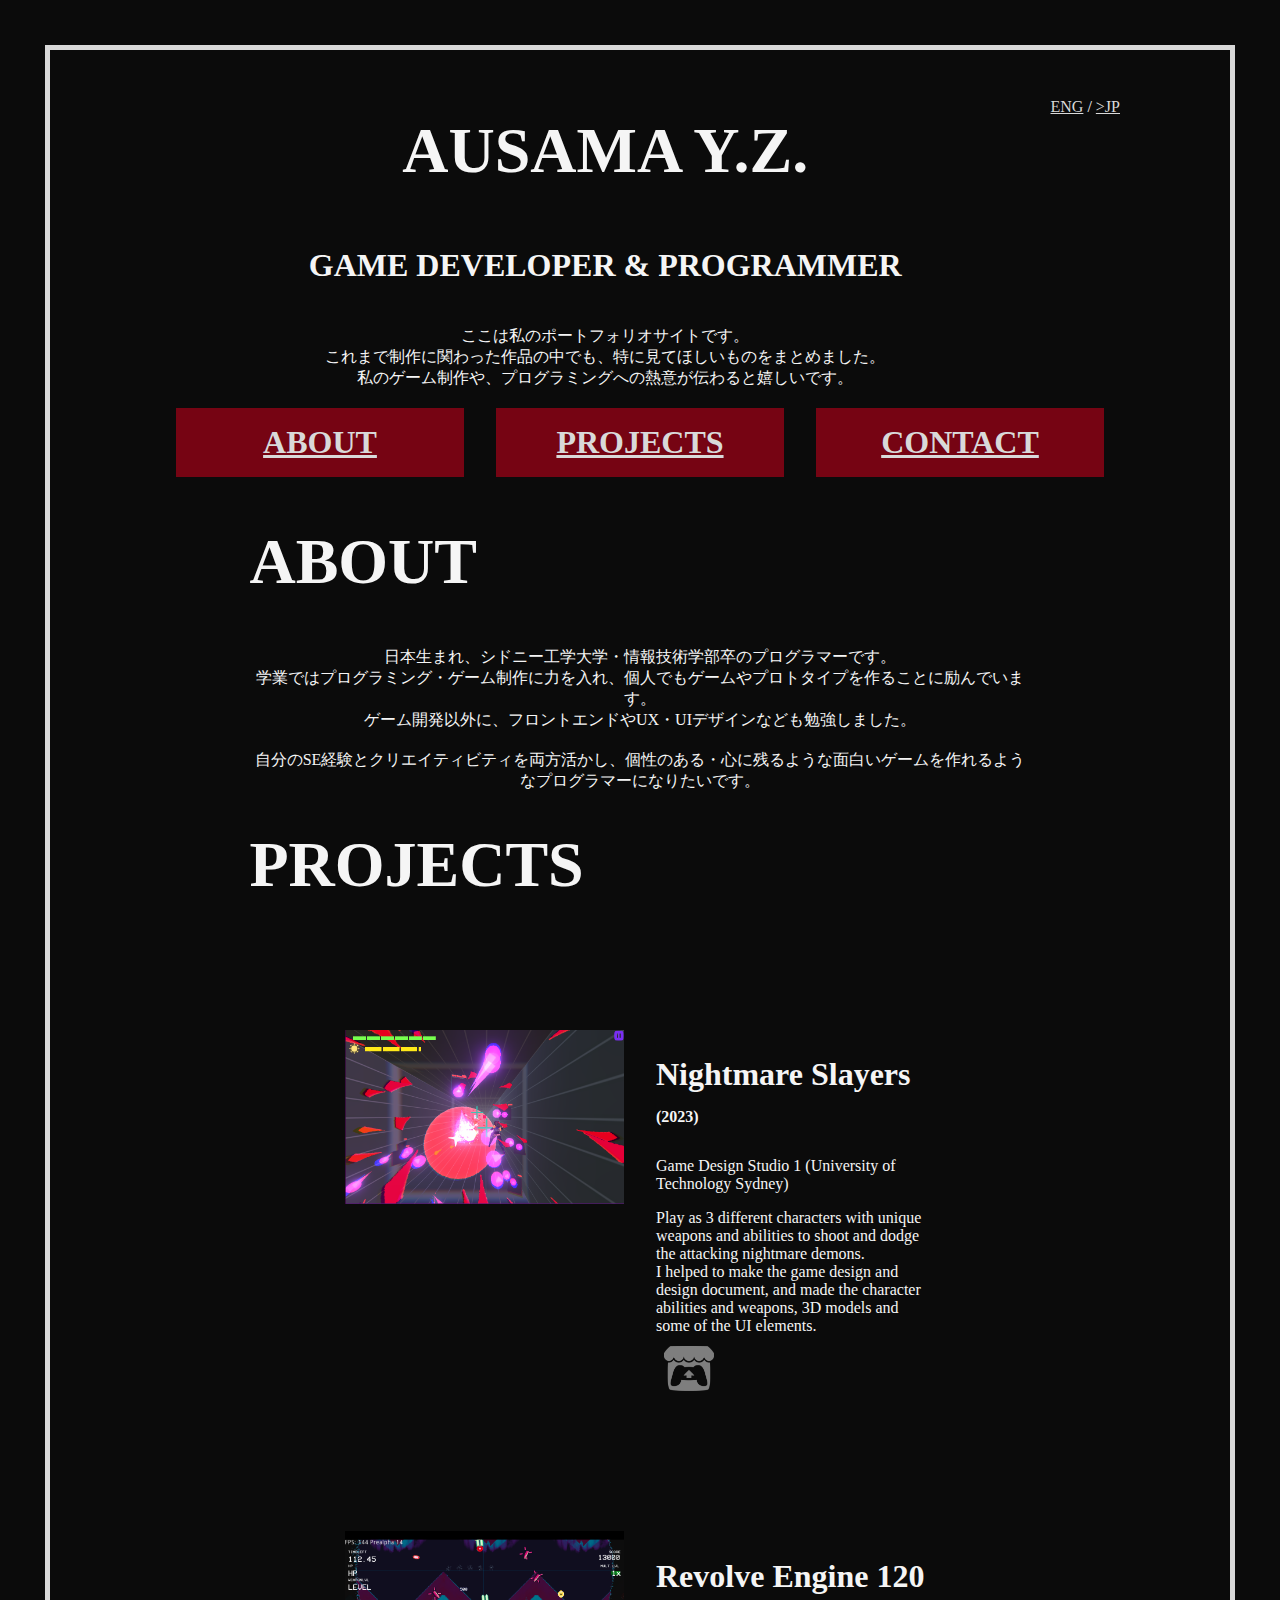
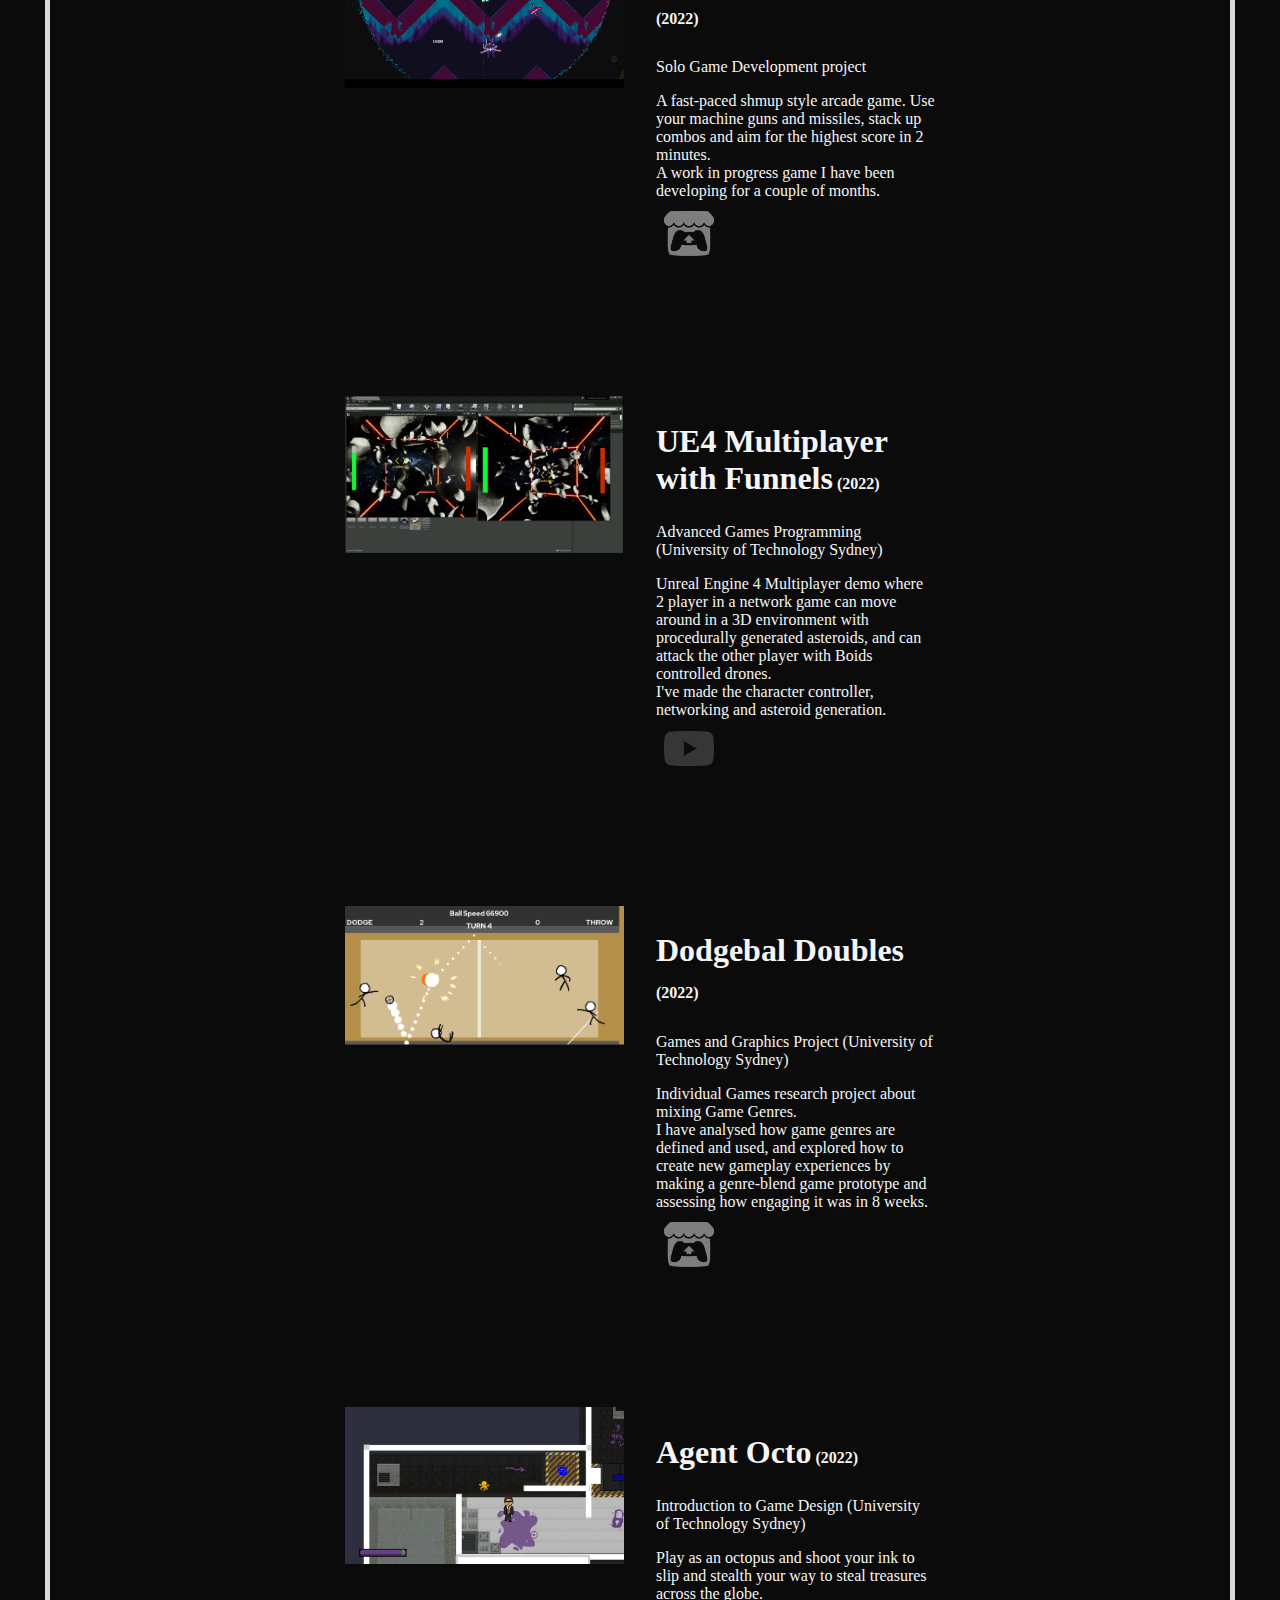
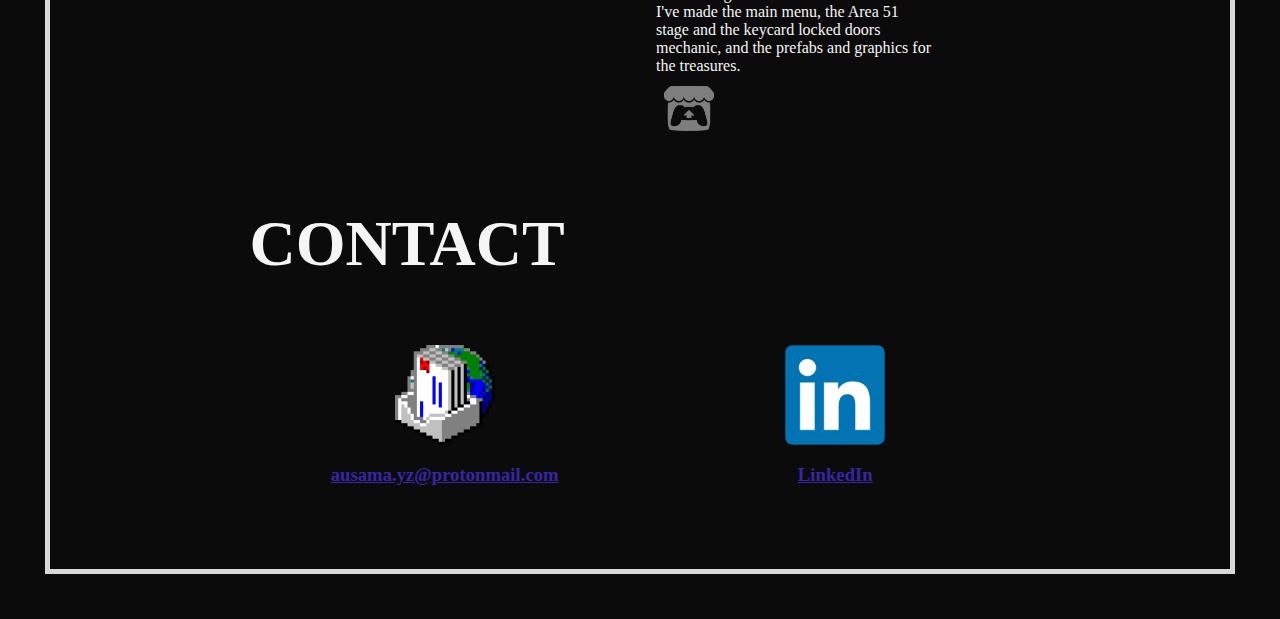
==== JP/index.html @ e1b29571 "Add files via upload" ====
<!DOCTYPE html>
<html>
	<head>
		<link rel="stylesheet" href="../css/main.css">
		<title>PORTFOLIO OF AUSAMA Y.Z.</title>
	</head>

	<body>
		<div class="main-wrapper">
			<!-- MAIN -->
			<div id="main">
				<div class="language-switch">
					<p><span><a href="../index.html">ENG</a></span> / <span><a href="../JP/index.html">>JP</a></span></p>
				</div>
				<div class="content-wrapper">
					<h1>AUSAMA Y.Z.</h1>
					<h2>GAME DEVELOPER & PROGRAMMER</h2>
					<p>ここは私のポートフォリオサイトです。<br>
						これまで制作に関わった作品の中でも、特に見てほしいものをまとめました。<br>
						私のゲーム制作や、プログラミングへの熱意が伝わると嬉しいです。
					</p>
				</div>
				<div class="wrapper-main-linkbuttons">
					<a href="#about">ABOUT</a>
					<a href="#projects">PROJECTS</a>
					<a href="#contact">CONTACT</a>
				</div>
			</div>

			<!-- ABOUT -->
			<div id="about" class="subsection-wrapper">
				<h1>ABOUT</h1>
				<div class="content-wrapper">
					<p>
						日本生まれ、シドニー工学大学・情報技術学部卒のプログラマーです。<br>
						学業ではプログラミング・ゲーム制作に力を入れ、個人でもゲームやプロトタイプを作ることに励んでいます。<br>
						ゲーム開発以外に、フロントエンドやUX・UIデザインなども勉強しました。
					</p>
					<p>
						自分のSE経験とクリエイティビティを両方活かし、個性のある・心に残るような面白いゲームを作れるようなプログラマーになりたいです。
					</p>
				</div>

				<!-- <div class="content-wrapper">
					<h2>MY SKILLS</h2>
					<div class="skills-flex">
						<div>C#</div>
						<div>Python</div>
						<div>C++</div>
						<div>JavaScript</div>
					</div>
					<div class="skills-flex">
						<div>Unity</div>
						<div>Godot</div>
						<div>Unreal Engine 4</div>
					</div>
					<div class="skills-flex">
						<div>HTML5+CSS</div>
						<div>PHP</div>
						<div>Figma</div>
						<div>Data Structures and Algorithms</div>
						<div>Blender</div>
						<div>Image and Video Editing</div>
						<div>Prototyping</div>
					</div>
				</div> -->

			</div>

			<!-- PROJECTS -->
			<div id="projects" class="subsection-wrapper">
				<h1>PROJECTS</h1>
				<div class="content-wrapper">

					<div class="project-wrapper">
						<div class="project-wrapper-image">
							<img src="../image/projects/nmslayers_pic3.png">
						</div>
						<div class="project-wrapper-description">
							<h2>Nightmare Slayers<span style="font-size:0.5em;"> (2023)</span></h2>
							<p>Game Design Studio 1 (University of Technology Sydney)</p>
							<p>
								Play as 3 different characters with unique weapons and abilities to shoot and dodge the attacking nightmare demons.<br>
								I helped to make the game design and design document, and made the character abilities and weapons, 3D models and some of the UI elements.
							</p>
							<a href="https://jkambe.itch.io/nightmare-slayers" target="_blank"><img src="../image/projects/icon-itch.png" class="project-wrapper-imagebutton"></a>
						</div>
					</div>

					<div class="project-wrapper">
						<div class="project-wrapper-image">
							<img src="../image/projects/re120_pic1.png">
						</div>
						<div class="project-wrapper-description">
							<h2>Revolve Engine 120<span style="font-size:0.5em;"> (2022)</span></h2>
							<p>Solo Game Development project</p>
							<p>
								A fast-paced shmup style arcade game. Use your machine guns and missiles, stack up combos and aim for the highest score in 2 minutes.<br>
								A work in progress game I have been developing for a couple of months.
							</p>
							<a href="https://yuzusiooo.itch.io/revolve-engine-120" target="_blank"><img src="../image/projects/icon-itch.png" class="project-wrapper-imagebutton"></a>
						</div>
					</div>

					<div class="project-wrapper">
						<div class="project-wrapper-image">
							<img src="../image/projects/ue4funnel_pic1.png">
						</div>
						<div class="project-wrapper-description">
							<h2>UE4 Multiplayer with Funnels<span style="font-size:0.5em;"> (2022)</span></h2>
							<p>Advanced Games Programming (University of Technology Sydney)</p>
							<p>
								Unreal Engine 4 Multiplayer demo where 2 player in a network game can move around in a 3D environment with procedurally generated asteroids, and can attack the other player with Boids controlled drones.<br>
								I've made the character controller, networking and asteroid generation.
							</p>
							<a href="https://youtu.be/6zTyWw7kzSU" target="_blank"><img src="../image/projects/icon-youtube.png" class="project-wrapper-imagebutton"></a>
						</div>
					</div>

					<div class="project-wrapper">
						<div class="project-wrapper-image">
							<img src="../image/projects/dodgeballdoubles_pic2.png">
						</div>
						<div class="project-wrapper-description">
							<h2>Dodgebal Doubles<span style="font-size:0.5em;"> (2022)</span></h2>
							<p>Games and Graphics Project (University of Technology Sydney)</p>
							<p>
								Individual Games research project about mixing Game Genres.<br>
								I have analysed how game genres are defined and used, and explored how to create new gameplay experiences by making a genre-blend game prototype and assessing how engaging it was in 8 weeks. 
							</p>
							<a href="https://yuzusiooo.itch.io/dodgeball-doubles" target="_blank"><img src="../image/projects/icon-itch.png" class="project-wrapper-imagebutton"></a>
						</div>
					</div>

					<div class="project-wrapper">
						<div class="project-wrapper-image">
							<img src="../image/projects/agentocto_pic1.png">
						</div>
						<div class="project-wrapper-description">
							<h2>Agent Octo<span style="font-size:0.5em;"> (2022)</span></h2>
							<p>Introduction to Game Design (University of Technology Sydney)</p>
							<p>
								Play as an octopus and shoot your ink to slip and stealth your way to steal treasures across the globe.<br>
								I've made the main menu, the Area 51 stage and the keycard locked doors mechanic, and the prefabs and graphics for the treasures.
							</p>
							<a href="https://thenightranger.itch.io/agent-octo" target="_blank"><img src="../image/projects/icon-itch.png" class="project-wrapper-imagebutton"></a>
						</div>
					</div>
				</div>
			</div>

			<!-- CONTACT -->
			<div id="contact" class="subsection-wrapper">
				<h1>CONTACT</h1>
				<div class="contact-wrapper">
					<div>
						<a href="mailto:ausama.yz@protonmail.com" class="contact-entry">
							<img src="../image/contact/icon-mail.png">
							<h3>ausama.yz@protonmail.com</h3>
						</a>
					</div>
					<div class="entry-contact">
						<a href="https://www.linkedin.com/in/ausamayoshinaka/" class="contact-entry" target="_blank">
							<img src="../image/contact/icon-linkedin.png">
							<h3>LinkedIn</h3>
						</a>
					</div>
				</div>
			</div>
		</div>
	</body>
</html>
---- css/main.css ----
html {
    scroll-behavior: smooth;
}

body {
    background-color: #0B0B0B;
    color: whitesmoke;

    margin: 5vh;
    padding: 2em;

    border: 5px solid #d9d9d9;
}

/* WRAPPERS */
.main-wrapper{
    display: grid;
    place-items: center;
}

.subsection-wrapper {
    width: 70%;
    margin: auto;
}

.content-wrapper {
    display: flex;
    flex-direction: column;
    place-items: center;
}

.content-wrapper > p{
    text-align: center;
}

.content-wrapper > {
    margin-bottom: 1em;
}

@media (max-width: 800px) {
    .subsection-wrapper {
        width: 99%;
    }
}

/* TEXT STYLE */

h1 {
    font-size: 64px;
    margin: 0.5em 0;
}

h2 {
    font-size: 32px;
}

a {
    color: #d9d9d9;
    
}

p {
    margin-bottom: 0.2em;
}

/* MAIN */

.language-switch {
    float: right;
}

.wrapper-main-linkbuttons {
    display: flex;
    flex-direction: row;
    text-align: center;
    justify-content: space-evenly;

    width: 75vw;
}

.wrapper-main-linkbuttons > a {    
    font-size: 32px;
    font-weight: bolder;

    margin: 0.5em;
    padding: 0.5em 1em;
    width: 30%;
    
    background-color: #760413;

    transition: 0.1s;
}

.wrapper-main-linkbuttons > a:hover {
    margin-top: 0;
    margin-bottom: 1em;

    background-color: #d9d9d9;
    color: #3626A7;
}

/* ABOUT */

.skills-flex {
    display: flex;
    flex-wrap: wrap;
    justify-content: center;
}

.skills-flex > div {
    margin: 0.3em;
    padding: 0.5em;
    background-color: #3626A7;
    border-radius: 5px;
}

.skills-flex > div:hover{
    margin-top: 0em;
    margin-bottom: 0.6em;
}

@media (max-width: 800px) {
    .wrapper-main-linkbuttons {
        display: flex;
        flex-direction: column;
        align-items: center;

        width: auto;
    }

    .wrapper-main-linkbuttons > a {
        font-size: 16px;
    }
}

/* PROJECTS */

.project-wrapper {
    display: flex;
    flex-direction: row;
    margin: 5em;
    margin-bottom: 1em;
    background-color: #d9d9d900;
}   

.project-wrapper:hover{
    background-color: #d9d9d92d;
}

.project-wrapper-image{
    width: 50%;
    margin: 1em;
}

.project-wrapper-image > img {
    width: 100%;
}

.project-wrapper-description {
    margin: 1em;
    width: 50%;
}

.project-wrapper-imagebutton {
    width: 50px;
    margin: 0.5em;
    filter: saturate(0);
}

.project-wrapper-imagebutton:hover{
    filter: saturate(100%);
}

@media (max-width: 900px) {
    .project-wrapper {
        flex-direction: column;
        justify-items: center;
        margin: 1em;
    }

    .project-wrapper-image {
        width: 100%;
        margin: 0em;
    }

    .project-wrapper-description {
        width: 100%;
        text-align: center;
        margin: 2em 0em;
    }
}


/* CONTACT */

.contact-wrapper {
    display: flex;
    justify-content: space-around;
}

.contact-entry {
    display: grid;
    justify-items: center;

    width: 20vw;
    padding: 2em;

    background-color: #0B0B0B;
    color: #3626A7;
}

.contact-entry:hover{
    background-color: #760413;
    color: #d9d9d9;
}

.contact-entry > img {
    width: 100px;
}

@media (max-width: 900px) {
    .contact-wrapper{
        flex-direction: column;
    }

    .contact-entry {
        width: 100%;
        padding: 0em;
    }

    .contact-entry > img {
        width: 20vw;
    }
}
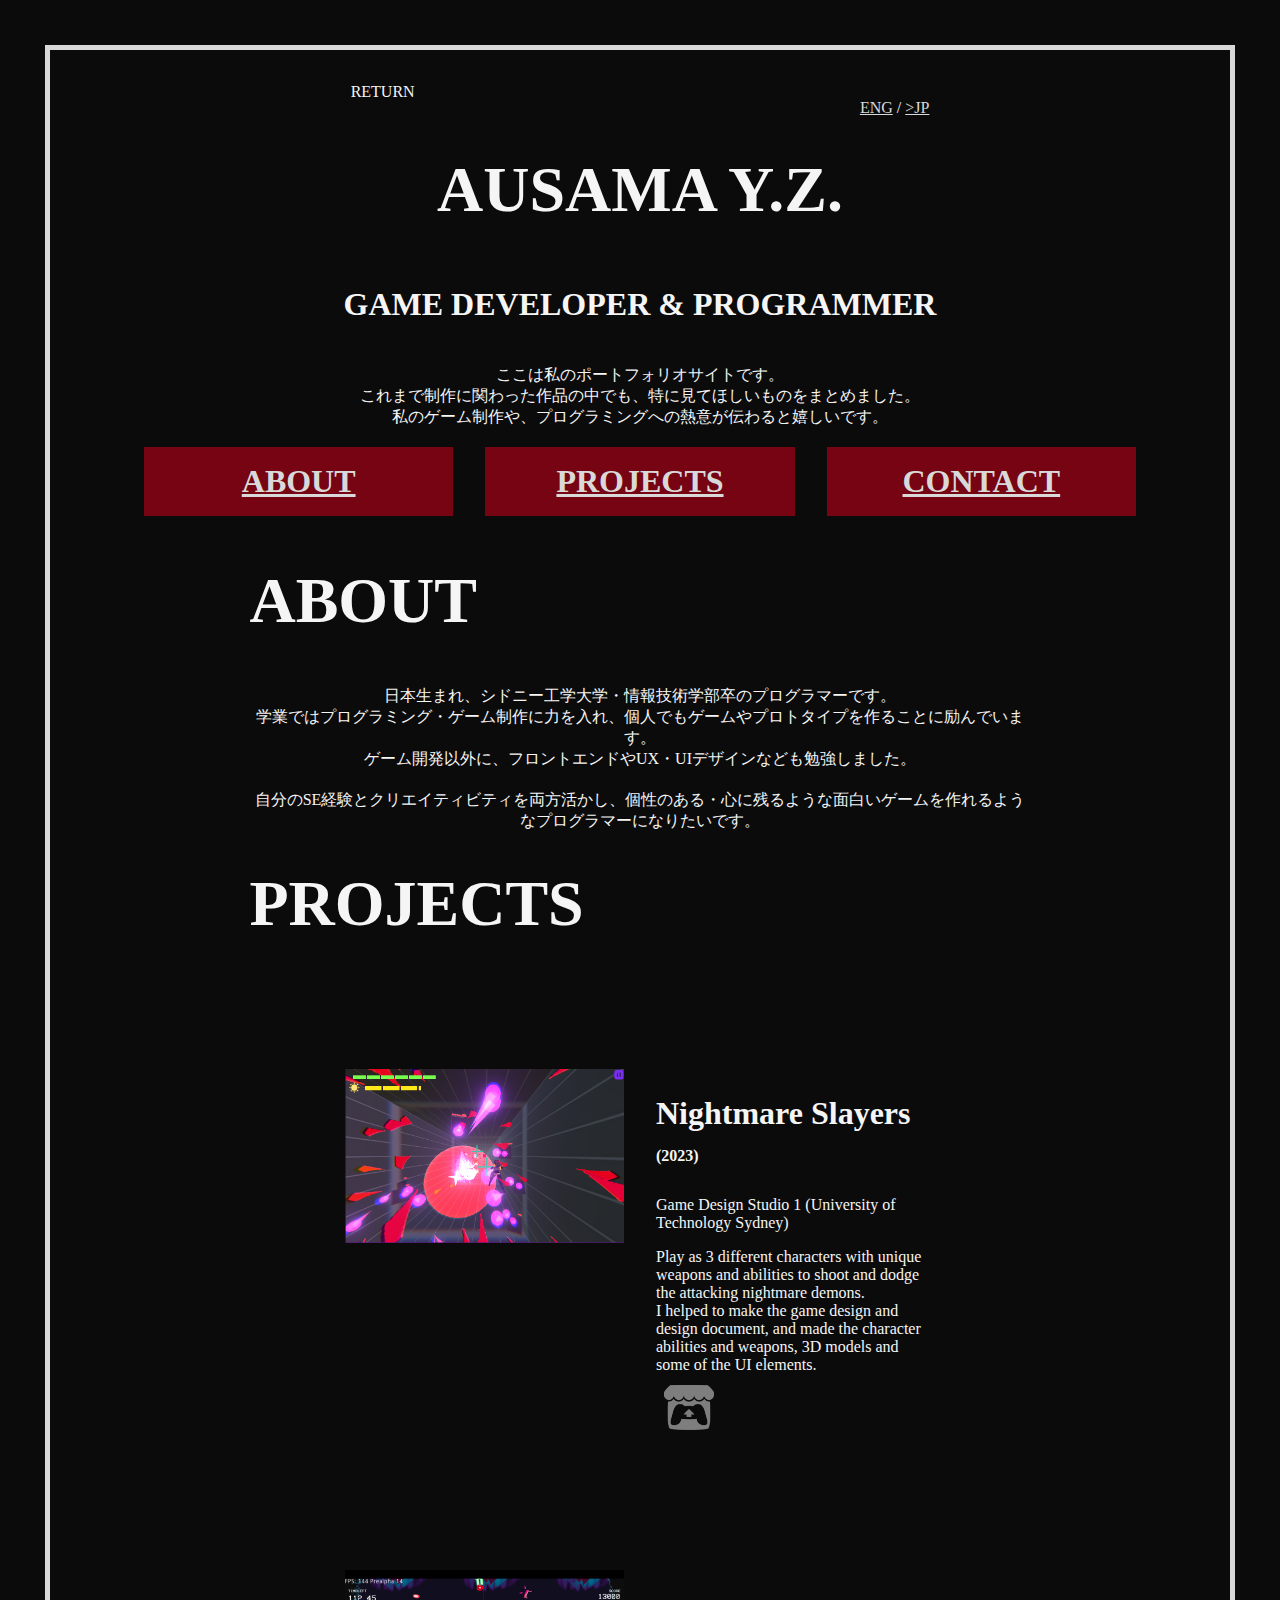
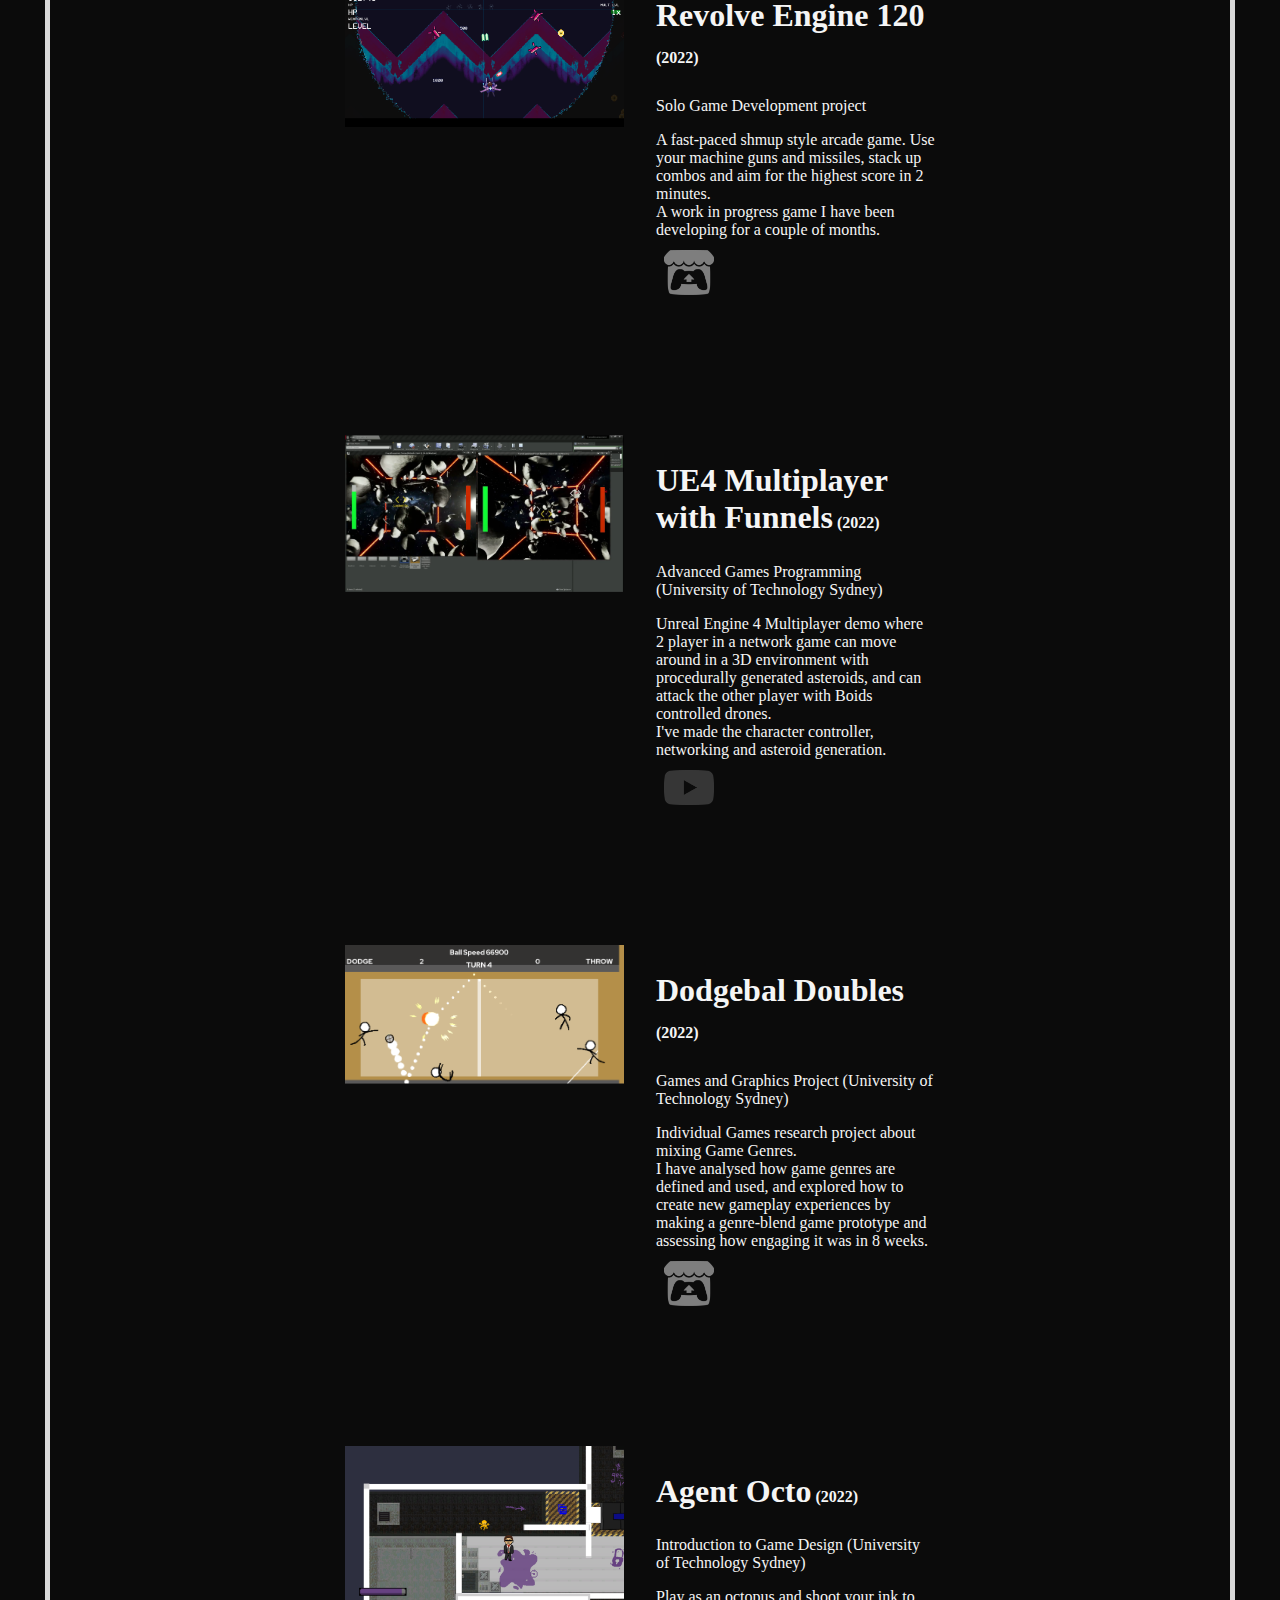
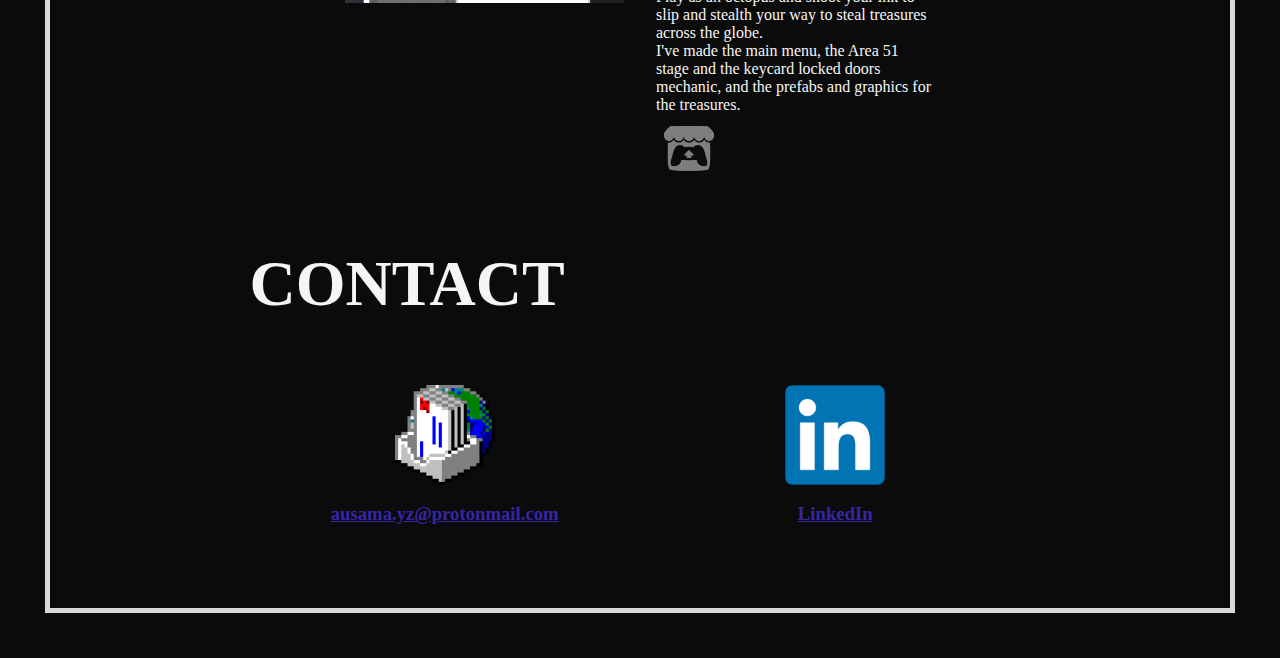
==== commit 04b2dd17: "Add files via upload" ====
--- a/JP/index.html
+++ b/JP/index.html
@@ -7,11 +7,17 @@
 
 	<body>
 		<div class="main-wrapper">
+			<!-- HEADER -->
+			<div id="header">
+				<div class="language-switch">
+					<p><span><a href="..">ENG</a></span> / <span><a href="../JP">>JP</a></span></p>
+				</div>
+                <div>RETURN</div>
+			</div>
+
+
 			<!-- MAIN -->
 			<div id="main">
-				<div class="language-switch">
-					<p><span><a href="../index.html">ENG</a></span> / <span><a href="../JP/index.html">>JP</a></span></p>
-				</div>
 				<div class="content-wrapper">
 					<h1>AUSAMA Y.Z.</h1>
 					<h2>GAME DEVELOPER & PROGRAMMER</h2>
--- a/css/main.css
+++ b/css/main.css
@@ -63,19 +63,34 @@
     margin-bottom: 0.2em;
 }
 
+/* HEADER */
+
+#header{
+    width: 80vw;
+    margin-top:1px;
+    margin-bottom: 1px;
+    display: flex;
+    flex-direction: row-reverse;
+    justify-content: space-around;
+}
+
+.language-switch {
+}
+
 /* MAIN */
 
-.language-switch {
-    float: right;
-}
+#main {
+    width: 80vw;
+    display: flex;
+    flex-direction: column;
+}
+
 
 .wrapper-main-linkbuttons {
     display: flex;
     flex-direction: row;
     text-align: center;
     justify-content: space-evenly;
-
-    width: 75vw;
 }
 
 .wrapper-main-linkbuttons > a {    
@@ -138,9 +153,12 @@
 .project-wrapper {
     display: flex;
     flex-direction: row;
+    justify-content: center;
+    align-content: center;
     margin: 5em;
     margin-bottom: 1em;
     background-color: #d9d9d900;
+    text-decoration: none;
 }   
 
 .project-wrapper:hover{
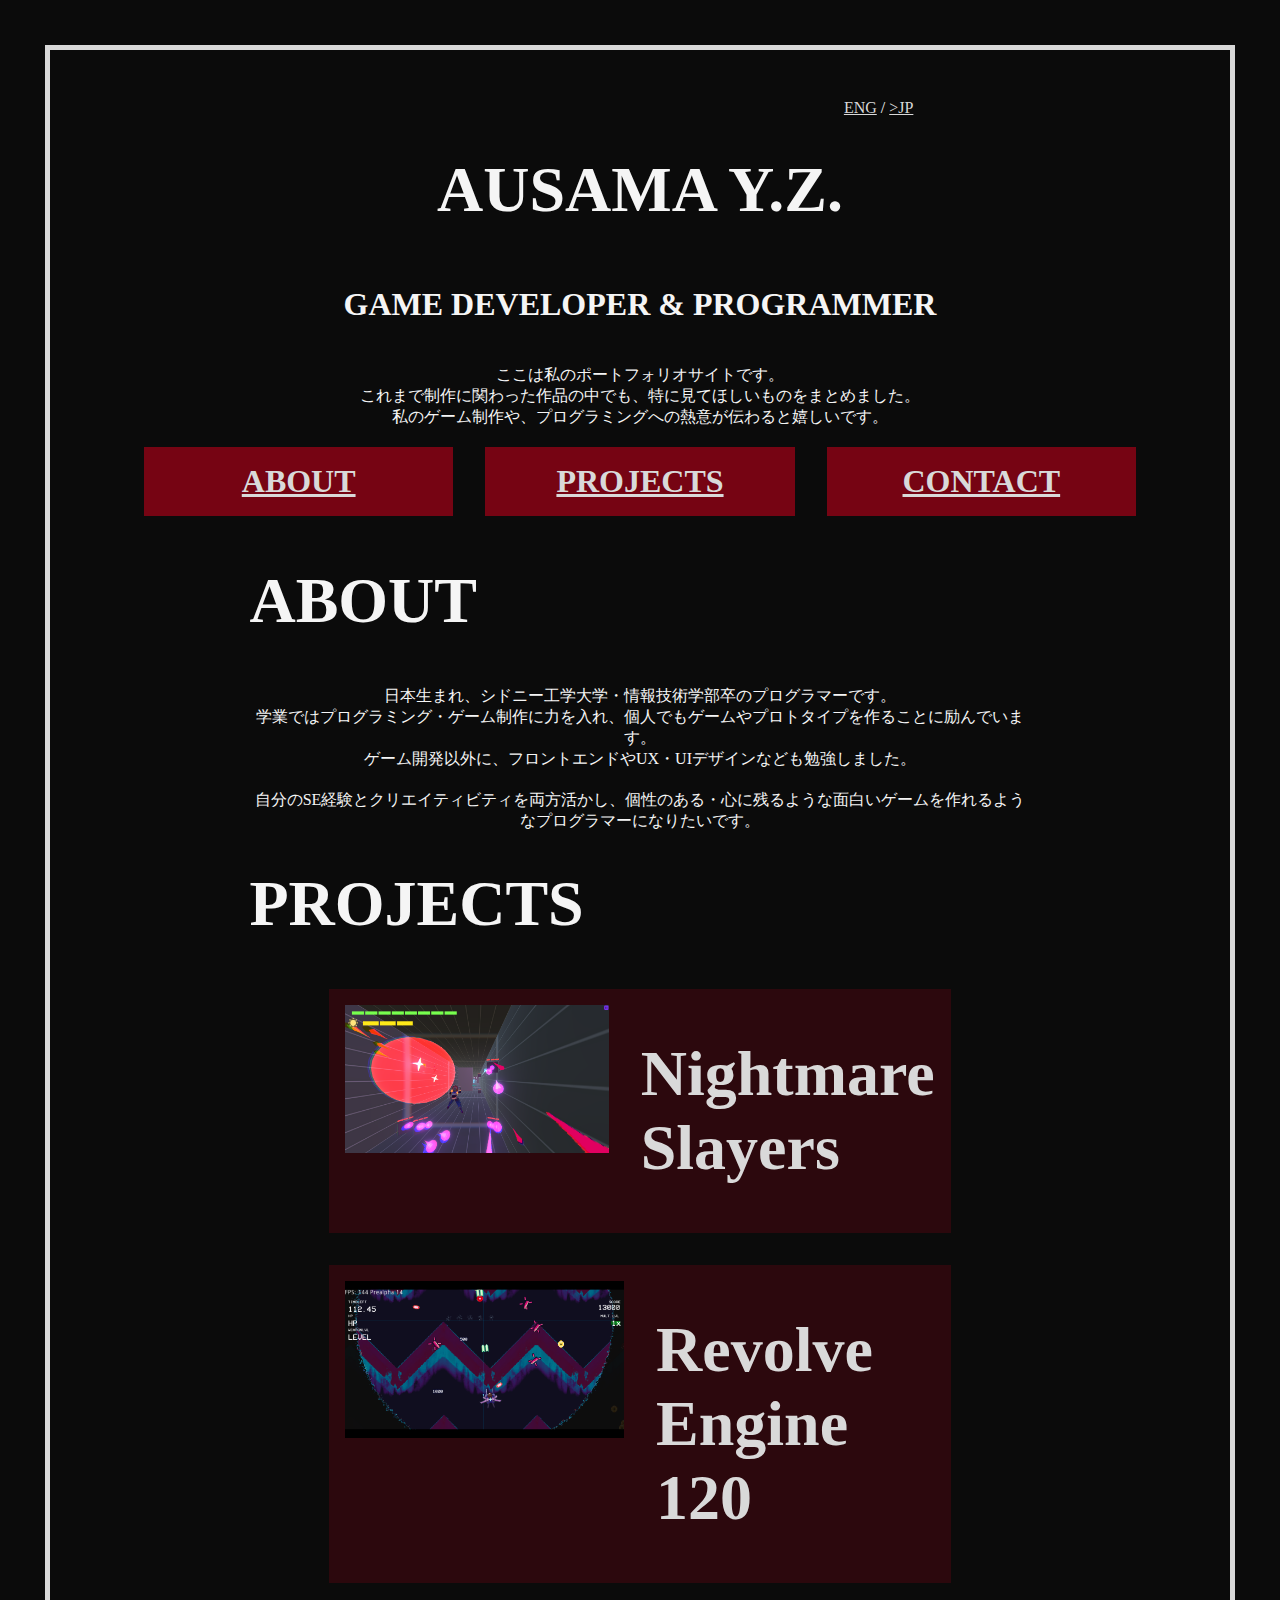
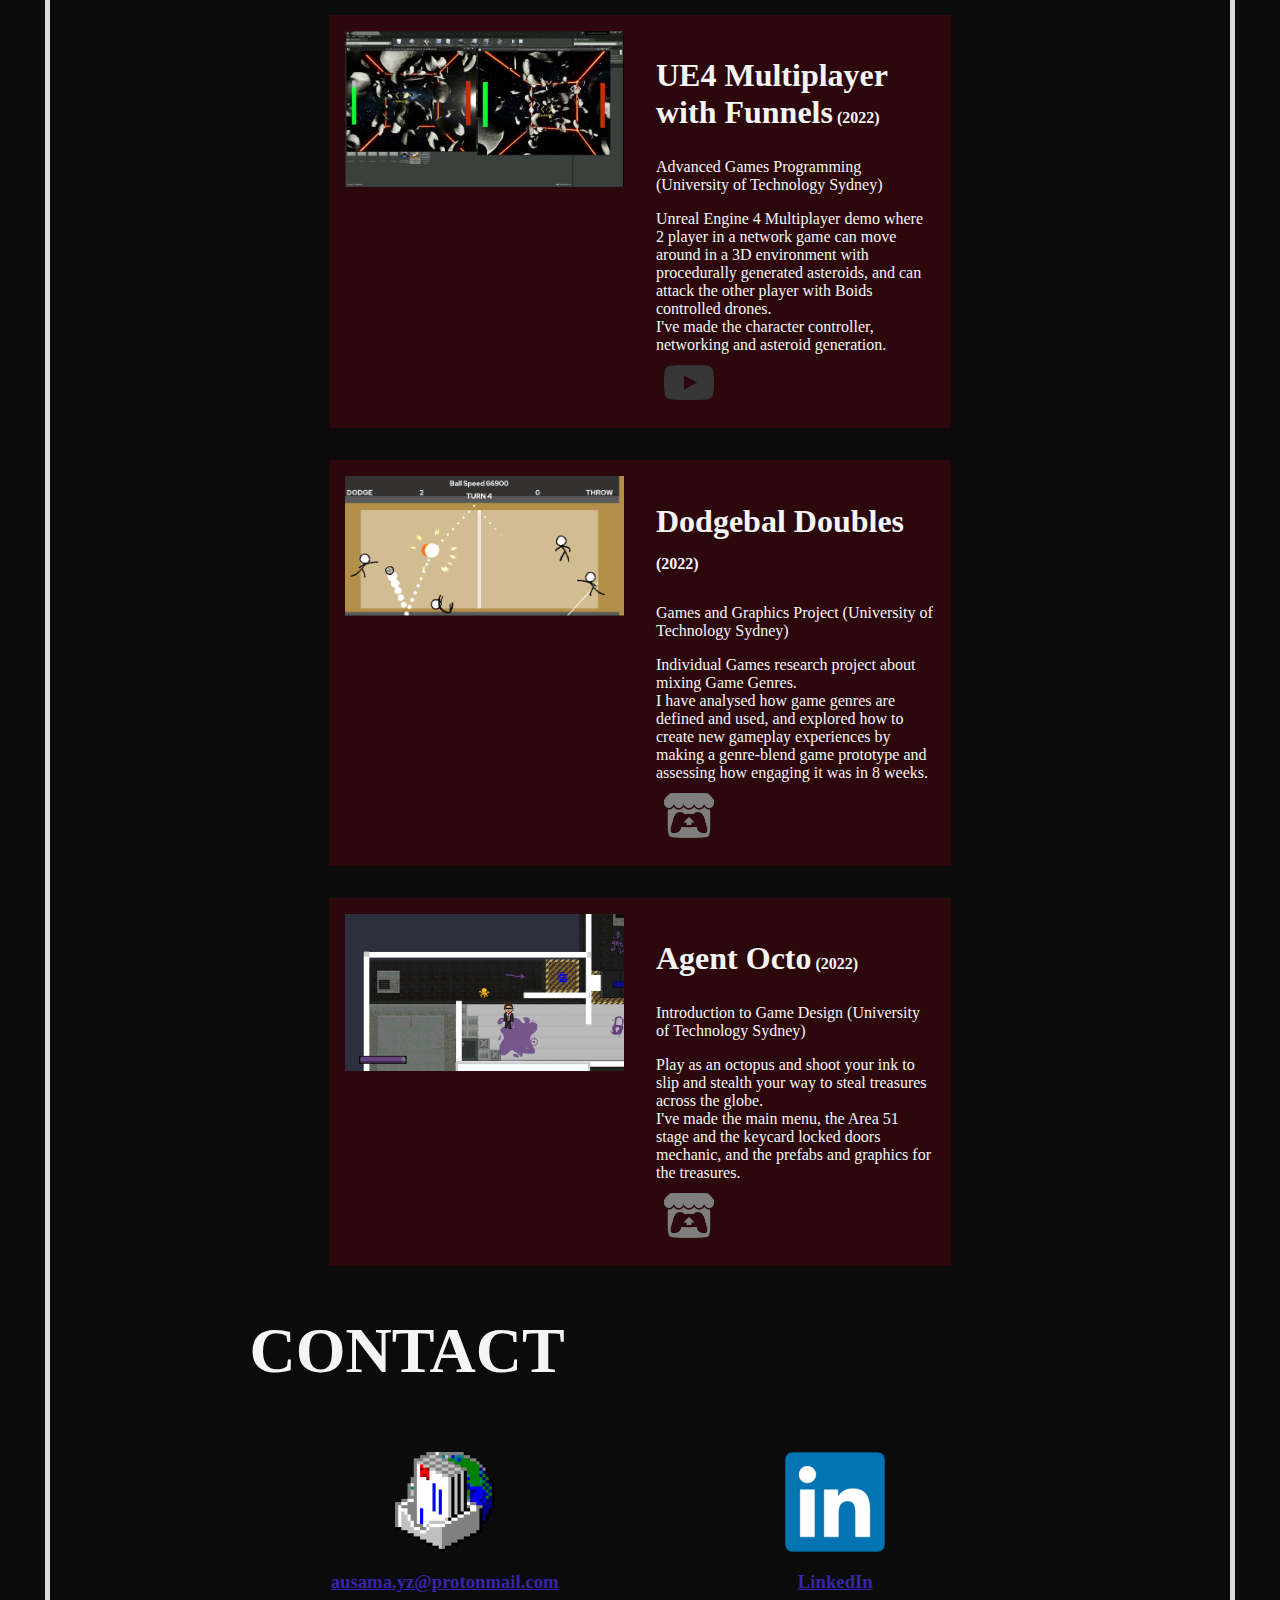
==== commit 658ec0f3: "Add files via upload" ====
--- a/JP/index.html
+++ b/JP/index.html
@@ -12,7 +12,7 @@
 				<div class="language-switch">
 					<p><span><a href="..">ENG</a></span> / <span><a href="../JP">>JP</a></span></p>
 				</div>
-                <div>RETURN</div>
+                <div></div>
 			</div>
 
 
@@ -78,35 +78,23 @@
 				<h1>PROJECTS</h1>
 				<div class="content-wrapper">
 
-					<div class="project-wrapper">
+					<a class="project-wrapper" href="/JP/projects/NightmareSlayersJP.html">
 						<div class="project-wrapper-image">
-							<img src="../image/projects/nmslayers_pic3.png">
+							<img src="/image/projects/nmslayers_pic2.png">
 						</div>
 						<div class="project-wrapper-description">
-							<h2>Nightmare Slayers<span style="font-size:0.5em;"> (2023)</span></h2>
-							<p>Game Design Studio 1 (University of Technology Sydney)</p>
-							<p>
-								Play as 3 different characters with unique weapons and abilities to shoot and dodge the attacking nightmare demons.<br>
-								I helped to make the game design and design document, and made the character abilities and weapons, 3D models and some of the UI elements.
-							</p>
-							<a href="https://jkambe.itch.io/nightmare-slayers" target="_blank"><img src="../image/projects/icon-itch.png" class="project-wrapper-imagebutton"></a>
+							<h1>Nightmare Slayers</h1>
 						</div>
-					</div>
+					</a>
 
-					<div class="project-wrapper">
+					<a class="project-wrapper" href="/JP/projects/RevolveEngine120JP.html">
 						<div class="project-wrapper-image">
-							<img src="../image/projects/re120_pic1.png">
+							<img src="/image/projects/re120_pic1.png">
 						</div>
 						<div class="project-wrapper-description">
-							<h2>Revolve Engine 120<span style="font-size:0.5em;"> (2022)</span></h2>
-							<p>Solo Game Development project</p>
-							<p>
-								A fast-paced shmup style arcade game. Use your machine guns and missiles, stack up combos and aim for the highest score in 2 minutes.<br>
-								A work in progress game I have been developing for a couple of months.
-							</p>
-							<a href="https://yuzusiooo.itch.io/revolve-engine-120" target="_blank"><img src="../image/projects/icon-itch.png" class="project-wrapper-imagebutton"></a>
+							<h1>Revolve Engine 120</h1>
 						</div>
-					</div>
+					</a>
 
 					<div class="project-wrapper">
 						<div class="project-wrapper-image">
--- a/css/main.css
+++ b/css/main.css
@@ -156,13 +156,17 @@
     justify-content: center;
     align-content: center;
     margin: 5em;
+    margin-top: 1em;
     margin-bottom: 1em;
-    background-color: #d9d9d900;
+    background-color: #76041350;
     text-decoration: none;
+
+    transition: 0.1s;
 }   
 
 .project-wrapper:hover{
-    background-color: #d9d9d92d;
+    color: #3626A7;
+    background-color: #d9d9d9;
 }
 
 .project-wrapper-image{
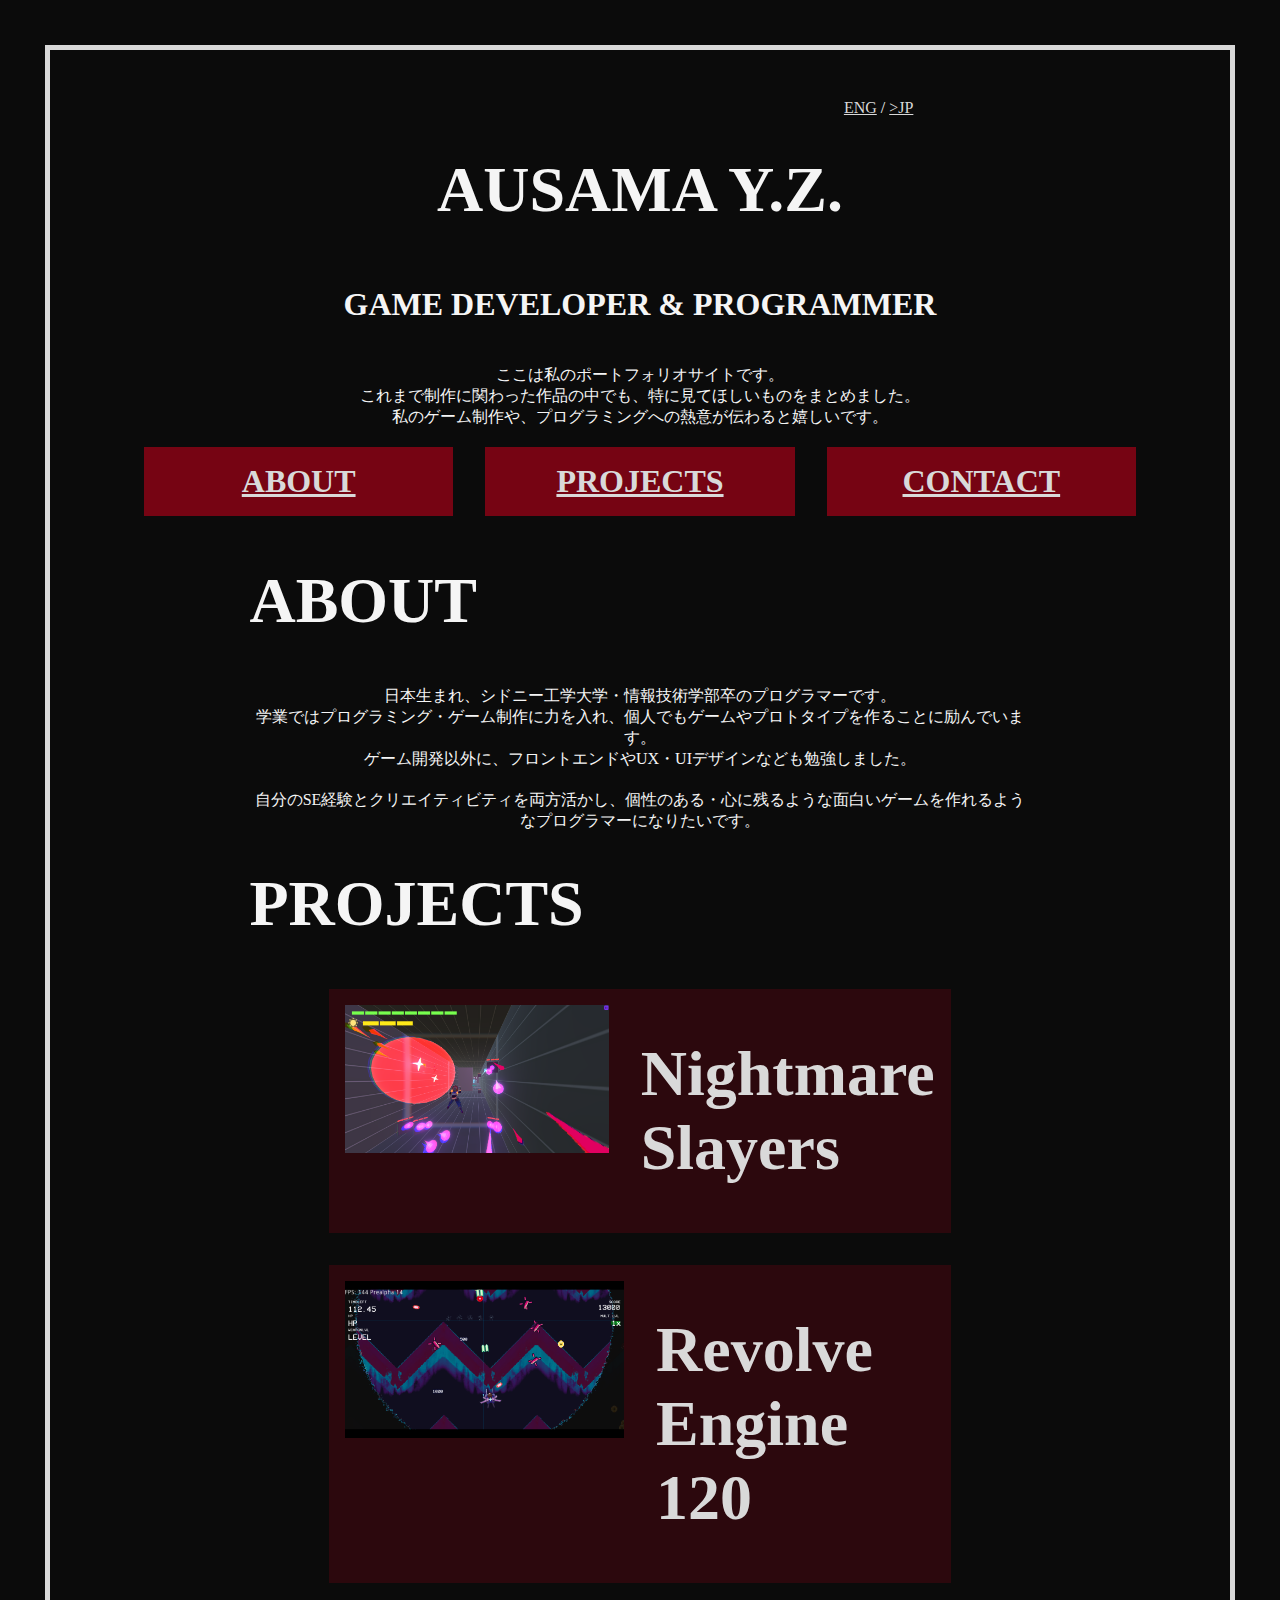
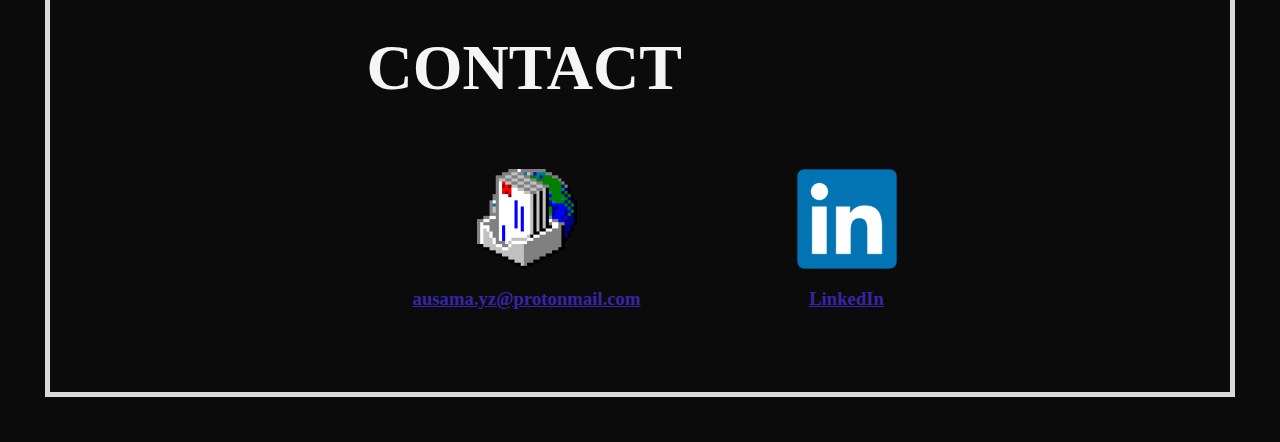
==== commit 006de7c4: "Link fix 2" ====
--- a/JP/index.html
+++ b/JP/index.html
@@ -10,7 +10,7 @@
 			<!-- HEADER -->
 			<div id="header">
 				<div class="language-switch">
-					<p><span><a href="..">ENG</a></span> / <span><a href="../JP">>JP</a></span></p>
+					<p><span><a href="..">ENG</a></span> / <span><a href="./">>JP</a></span></p>
 				</div>
                 <div></div>
 			</div>
@@ -78,70 +78,23 @@
 				<h1>PROJECTS</h1>
 				<div class="content-wrapper">
 
-					<a class="project-wrapper" href="/JP/projects/NightmareSlayersJP.html">
+					<a class="project-wrapper" href="./projects/NightmareSlayersJP.html">
 						<div class="project-wrapper-image">
-							<img src="/image/projects/nmslayers_pic2.png">
+							<img src="../image/projects/nmslayers_pic2.png">
 						</div>
 						<div class="project-wrapper-description">
 							<h1>Nightmare Slayers</h1>
 						</div>
 					</a>
 
-					<a class="project-wrapper" href="/JP/projects/RevolveEngine120JP.html">
+					<a class="project-wrapper" href="./projects/RevolveEngine120JP.html">
 						<div class="project-wrapper-image">
-							<img src="/image/projects/re120_pic1.png">
+							<img src="../image/projects/re120_pic1.png">
 						</div>
 						<div class="project-wrapper-description">
 							<h1>Revolve Engine 120</h1>
 						</div>
 					</a>
-
-					<div class="project-wrapper">
-						<div class="project-wrapper-image">
-							<img src="../image/projects/ue4funnel_pic1.png">
-						</div>
-						<div class="project-wrapper-description">
-							<h2>UE4 Multiplayer with Funnels<span style="font-size:0.5em;"> (2022)</span></h2>
-							<p>Advanced Games Programming (University of Technology Sydney)</p>
-							<p>
-								Unreal Engine 4 Multiplayer demo where 2 player in a network game can move around in a 3D environment with procedurally generated asteroids, and can attack the other player with Boids controlled drones.<br>
-								I've made the character controller, networking and asteroid generation.
-							</p>
-							<a href="https://youtu.be/6zTyWw7kzSU" target="_blank"><img src="../image/projects/icon-youtube.png" class="project-wrapper-imagebutton"></a>
-						</div>
-					</div>
-
-					<div class="project-wrapper">
-						<div class="project-wrapper-image">
-							<img src="../image/projects/dodgeballdoubles_pic2.png">
-						</div>
-						<div class="project-wrapper-description">
-							<h2>Dodgebal Doubles<span style="font-size:0.5em;"> (2022)</span></h2>
-							<p>Games and Graphics Project (University of Technology Sydney)</p>
-							<p>
-								Individual Games research project about mixing Game Genres.<br>
-								I have analysed how game genres are defined and used, and explored how to create new gameplay experiences by making a genre-blend game prototype and assessing how engaging it was in 8 weeks. 
-							</p>
-							<a href="https://yuzusiooo.itch.io/dodgeball-doubles" target="_blank"><img src="../image/projects/icon-itch.png" class="project-wrapper-imagebutton"></a>
-						</div>
-					</div>
-
-					<div class="project-wrapper">
-						<div class="project-wrapper-image">
-							<img src="../image/projects/agentocto_pic1.png">
-						</div>
-						<div class="project-wrapper-description">
-							<h2>Agent Octo<span style="font-size:0.5em;"> (2022)</span></h2>
-							<p>Introduction to Game Design (University of Technology Sydney)</p>
-							<p>
-								Play as an octopus and shoot your ink to slip and stealth your way to steal treasures across the globe.<br>
-								I've made the main menu, the Area 51 stage and the keycard locked doors mechanic, and the prefabs and graphics for the treasures.
-							</p>
-							<a href="https://thenightranger.itch.io/agent-octo" target="_blank"><img src="../image/projects/icon-itch.png" class="project-wrapper-imagebutton"></a>
-						</div>
-					</div>
-				</div>
-			</div>
 
 			<!-- CONTACT -->
 			<div id="contact" class="subsection-wrapper">
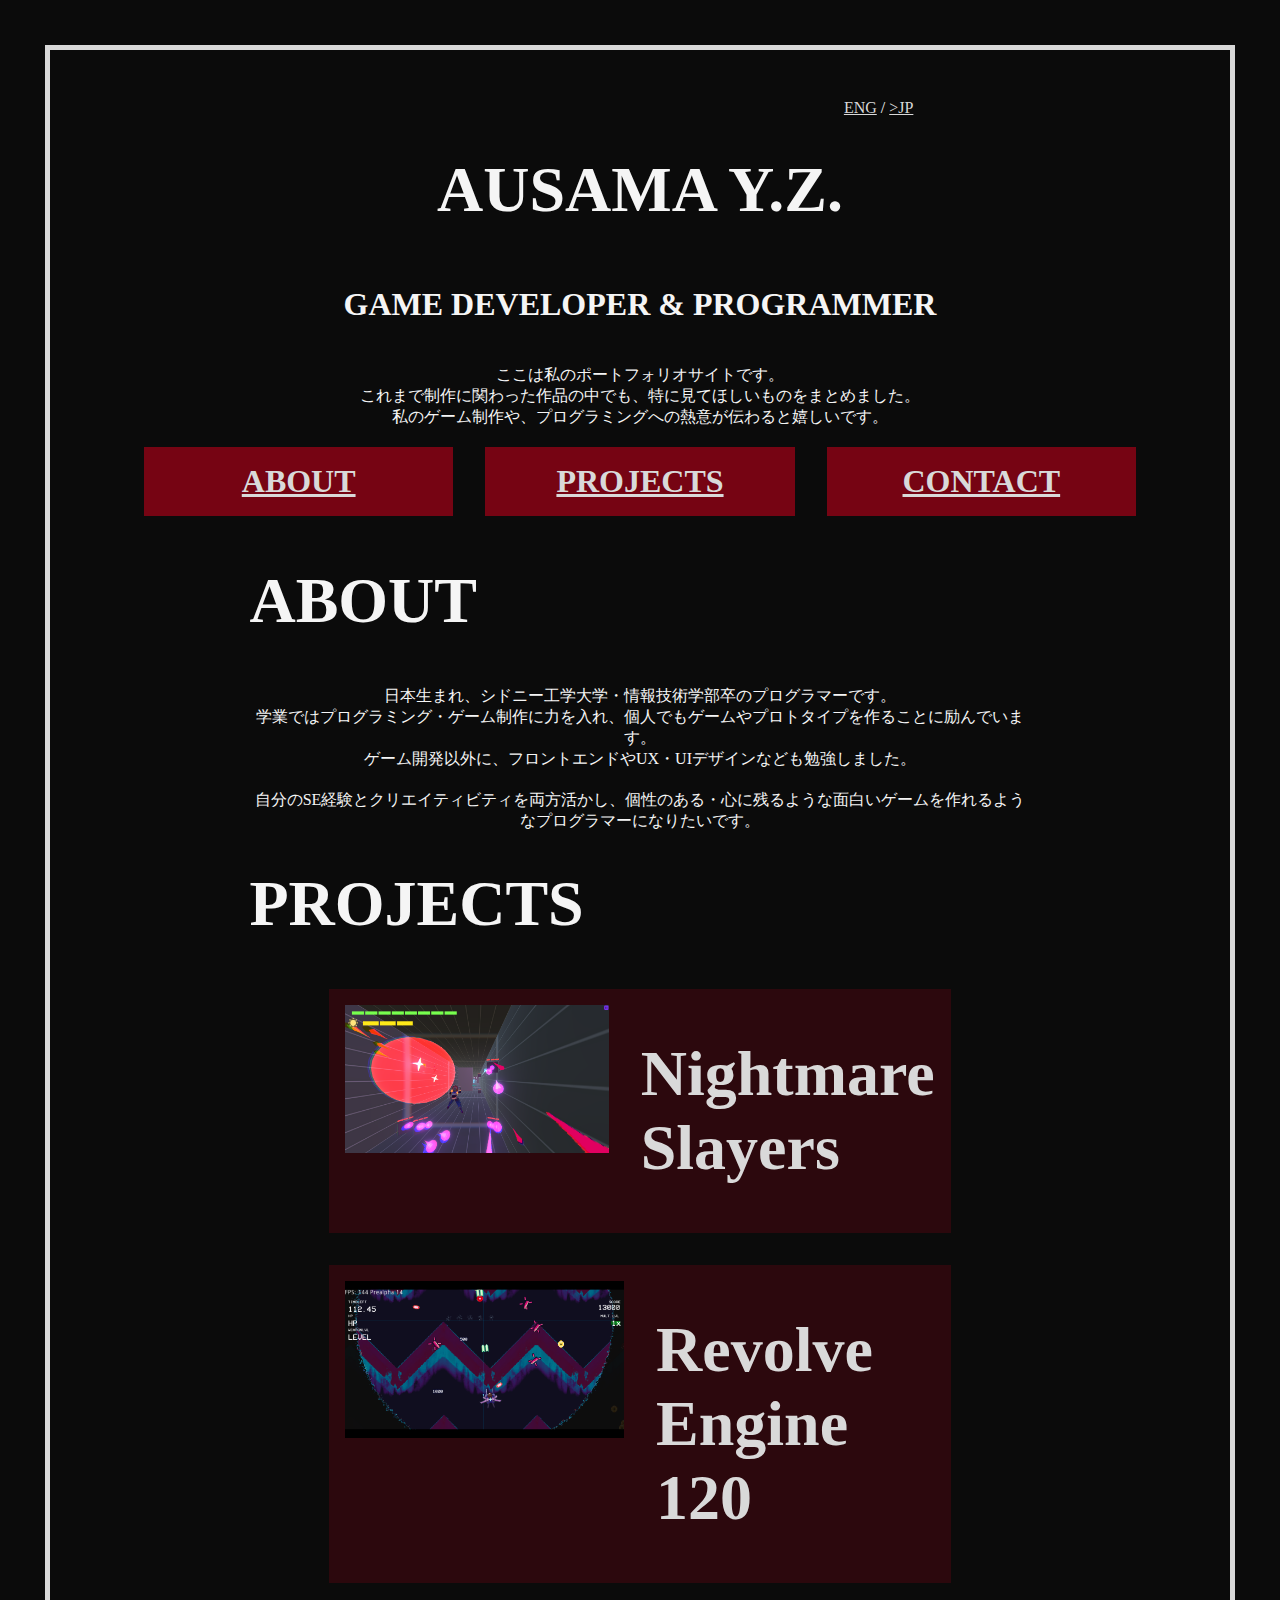
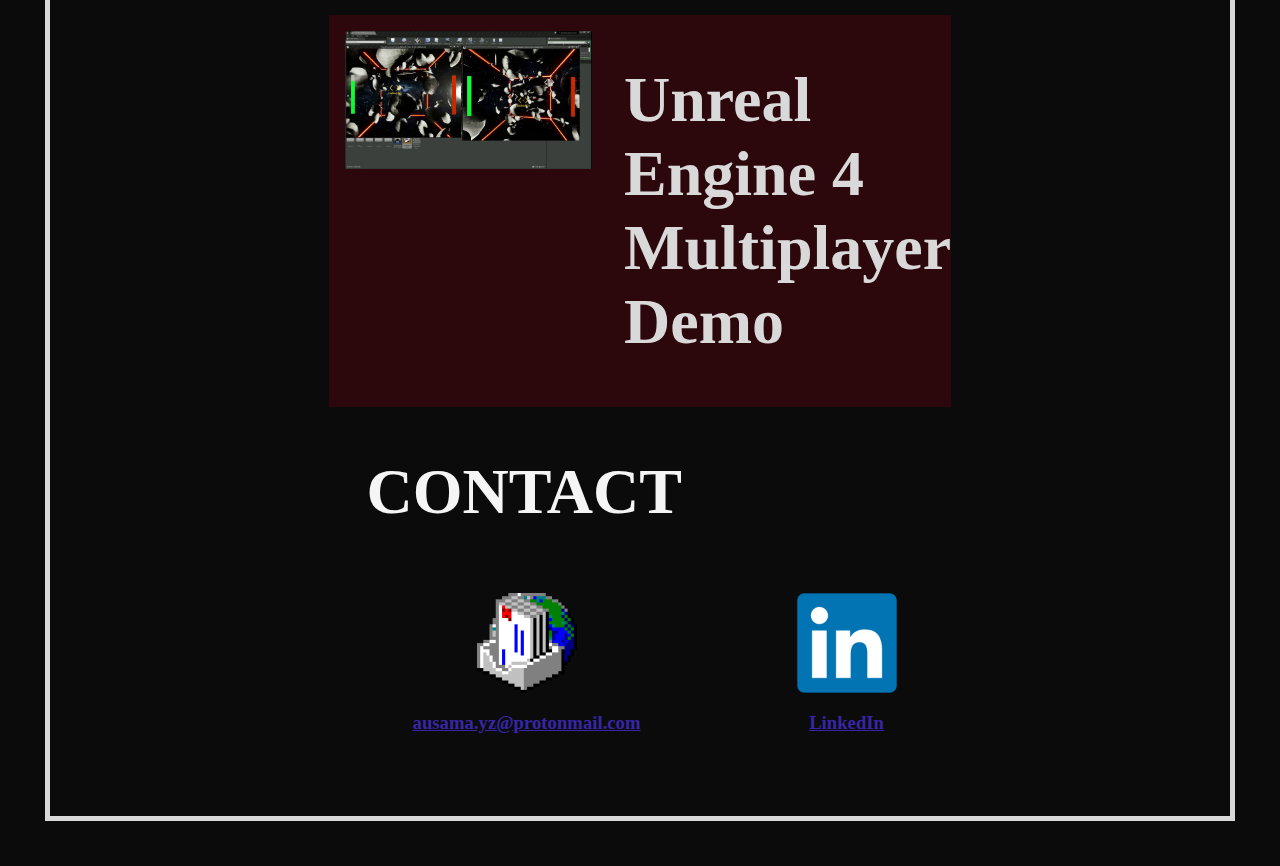
==== commit 74898b48: "ue4multiplayer page" ====
--- a/JP/index.html
+++ b/JP/index.html
@@ -96,6 +96,15 @@
 						</div>
 					</a>
 
+					<a class="project-wrapper" href="./projects/UE4MultiplayerJP.html">
+						<div class="project-wrapper-image">
+							<img src="../image/projects/ue4funnel_pic1.png">
+						</div>
+						<div class="project-wrapper-description">
+							<h1>Unreal Engine 4 Multiplayer Demo</h1>
+						</div>
+					</a>
+
 			<!-- CONTACT -->
 			<div id="contact" class="subsection-wrapper">
 				<h1>CONTACT</h1>
